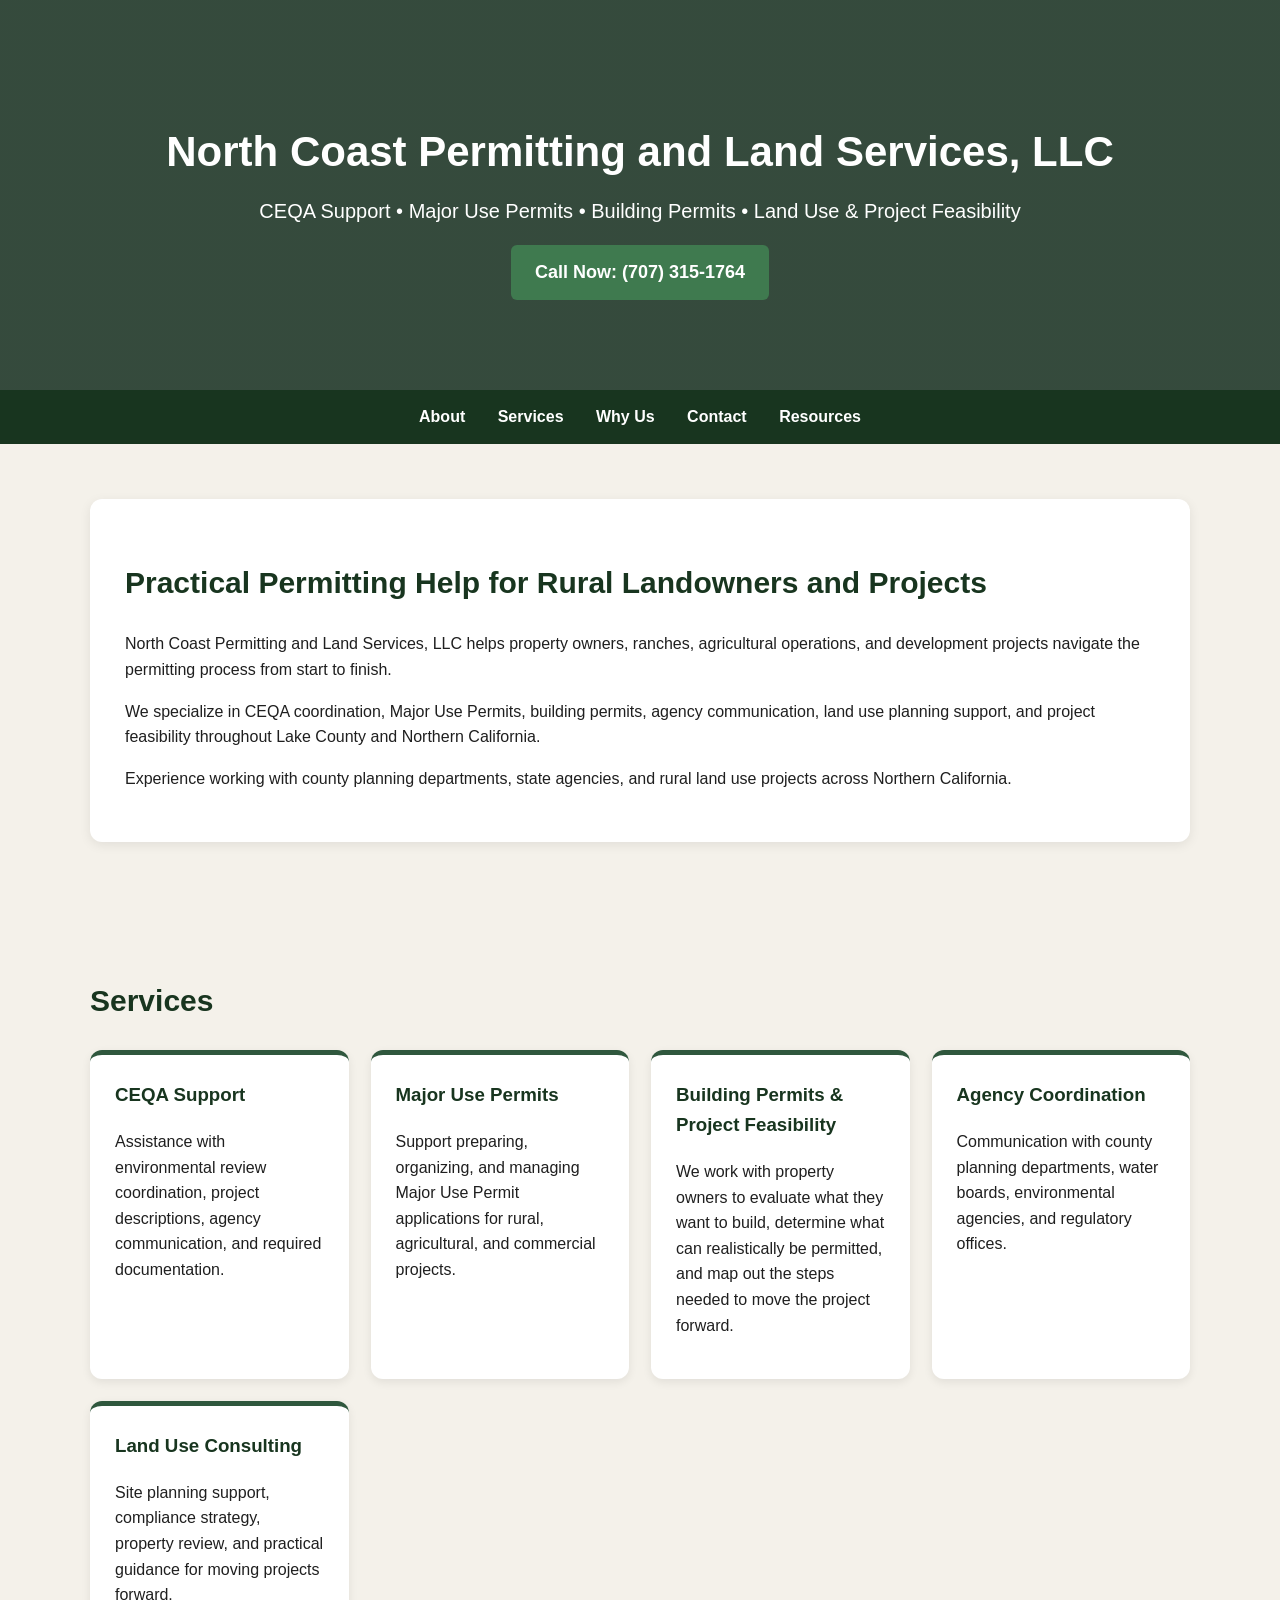
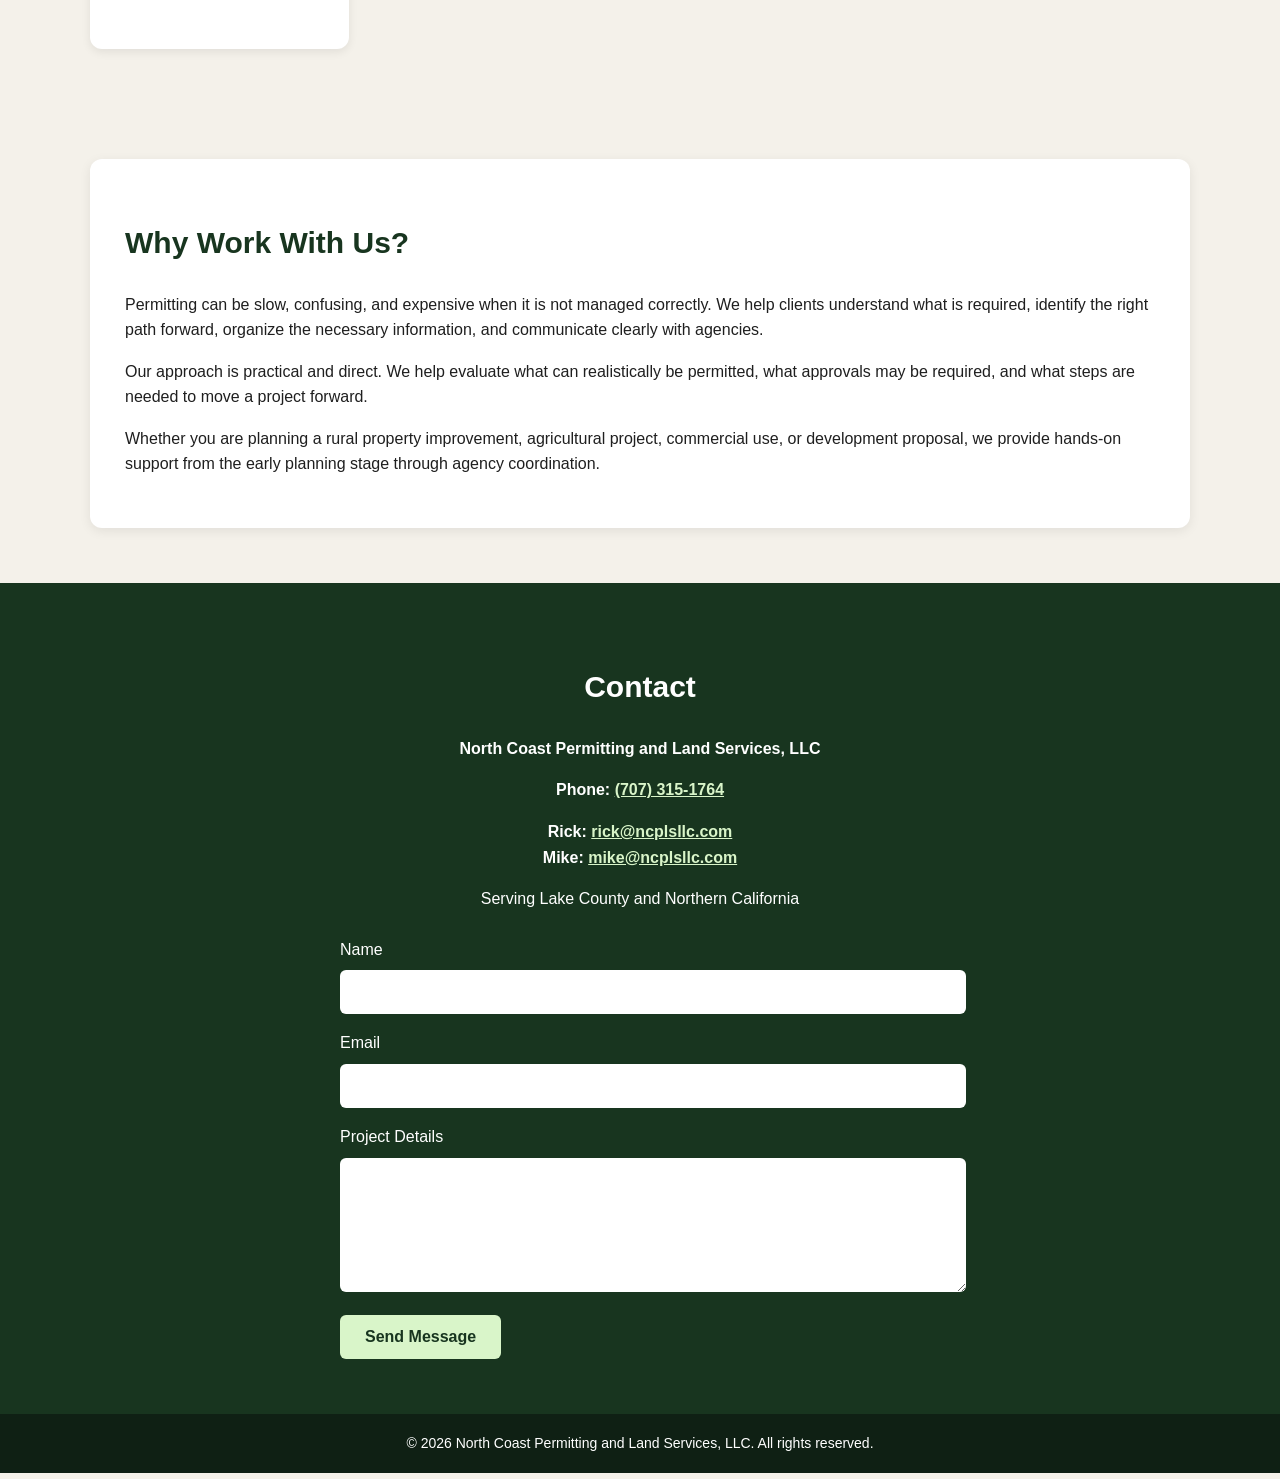
==== index.html @ c2a71815 "Update index.html" ====
<!DOCTYPE html>
<html lang="en">
<head>
  <meta charset="UTF-8" />
  <meta name="viewport" content="width=device-width, initial-scale=1.0" />
  <title>North Coast Permitting and Land Services, LLC</title>

  <style>
    body {
      margin: 0;
      font-family: Arial, sans-serif;
      color: #1f1f1f;
      background: #f4f1ea;
      line-height: 1.6;
    }

    header {
      background: linear-gradient(rgba(20,45,30,.85), rgba(20,45,30,.85)),
        url("https://images.unsplash.com/photo-1500530855697-b586d89ba3ee?auto=format&fit=crop&w=1600&q=80");
      background-size: cover;
      background-position: center;
      color: white;
      text-align: center;
      padding: 90px 20px;
    }

    header h1 {
      font-size: 42px;
      margin-bottom: 10px;
    }

    header p {
      font-size: 20px;
      max-width: 850px;
      margin: auto;
    }

    nav {
      background: #18351f;
      text-align: center;
      padding: 14px;
      position: sticky;
      top: 0;
      z-index: 10;
    }

    nav a {
      color: white;
      text-decoration: none;
      margin: 0 14px;
      font-weight: bold;
    }

    section {
      max-width: 1100px;
      margin: auto;
      padding: 55px 20px;
    }

    h2 {
      color: #18351f;
      font-size: 30px;
    }

    .box {
      background: white;
      padding: 35px;
      border-radius: 12px;
      box-shadow: 0 3px 12px rgba(0,0,0,.08);
    }

    .services {
      display: grid;
      grid-template-columns: repeat(auto-fit, minmax(240px, 1fr));
      gap: 22px;
      margin-top: 25px;
    }

    .card {
      background: white;
      padding: 25px;
      border-radius: 12px;
      box-shadow: 0 3px 10px rgba(0,0,0,.08);
      border-top: 5px solid #2f573d;
    }

    .card h3 {
      margin-top: 0;
      color: #18351f;
    }

    .button, .call-button {
      display: inline-block;
      color: white;
      padding: 13px 24px;
      border-radius: 6px;
      text-decoration: none;
      font-weight: bold;
      margin-top: 18px;
    }

    .button {
      background: #2f573d;
    }

    .call-button {
      background: #3f7a4f;
      font-size: 18px;
    }

    .contact {
      background: #18351f;
      color: white;
      text-align: center;
      max-width: none;
    }

    .contact h2 {
      color: white;
    }

    .contact a {
      color: #d9f5c9;
      font-weight: bold;
    }

    form {
      max-width: 600px;
      margin: 25px auto 0;
      text-align: left;
    }

    input, textarea {
      width: 100%;
      padding: 13px;
      margin: 8px 0 16px;
      border-radius: 6px;
      border: none;
      font-size: 16px;
    }

    button {
      background: #d9f5c9;
      color: #18351f;
      padding: 13px 25px;
      border: none;
      border-radius: 6px;
      font-weight: bold;
      cursor: pointer;
      font-size: 16px;
    }

    footer {
      background: #0f2014;
      color: white;
      text-align: center;
      padding: 18px;
      font-size: 14px;
    }
  </style>
</head>

<body>

  <header>
    <h1>North Coast Permitting and Land Services, LLC</h1>
    <p>CEQA Support • Major Use Permits • Building Permits • Land Use & Project Feasibility</p>
    <a class="call-button" href="tel:17073151764">Call Now: (707) 315-1764</a>
  </header>

  <nav>
    <a href="about.html">About</a>
    <a href="services.html">Services</a>
    <a href="why.html">Why Us</a>
    <a href="contact.html">Contact</a>
    <a href="resources.html">Resources</a>
  </nav>

  <section id="about">
    <div class="box">
      <h2>Practical Permitting Help for Rural Landowners and Projects</h2>
      <p>
        North Coast Permitting and Land Services, LLC helps property owners, ranches,
        agricultural operations, and development projects navigate the permitting process
        from start to finish.
      </p>
      <p>
        We specialize in CEQA coordination, Major Use Permits, building permits,
        agency communication, land use planning support, and project feasibility
        throughout Lake County and Northern California.
      </p>
      <p>
        Experience working with county planning departments, state agencies,
        and rural land use projects across Northern California.
      </p>
    </div>
  </section>

  <section id="services">
    <h2>Services</h2>

    <div class="services">

      <div class="card">
        <h3>CEQA Support</h3>
        <p>
          Assistance with environmental review coordination, project descriptions,
          agency communication, and required documentation.
        </p>
      </div>

      <div class="card">
        <h3>Major Use Permits</h3>
        <p>
          Support preparing, organizing, and managing Major Use Permit applications
          for rural, agricultural, and commercial projects.
        </p>
      </div>

      <div class="card">
        <h3>Building Permits & Project Feasibility</h3>
        <p>
          We work with property owners to evaluate what they want to build,
          determine what can realistically be permitted, and map out the steps
          needed to move the project forward.
        </p>
      </div>

      <div class="card">
        <h3>Agency Coordination</h3>
        <p>
          Communication with county planning departments, water boards,
          environmental agencies, and regulatory offices.
        </p>
      </div>

      <div class="card">
        <h3>Land Use Consulting</h3>
        <p>
          Site planning support, compliance strategy, property review,
          and practical guidance for moving projects forward.
        </p>
      </div>

    </div>
  </section>

  <section id="why">
    <div class="box">
      <h2>Why Work With Us?</h2>
      <p>
        Permitting can be slow, confusing, and expensive when it is not managed correctly.
        We help clients understand what is required, identify the right path forward,
        organize the necessary information, and communicate clearly with agencies.
      </p>
      <p>
        Our approach is practical and direct. We help evaluate what can realistically be
        permitted, what approvals may be required, and what steps are needed to move a
        project forward.
      </p>
      <p>
        Whether you are planning a rural property improvement, agricultural project,
        commercial use, or development proposal, we provide hands-on support from the
        early planning stage through agency coordination.
      </p>
    </div>
  </section>

  <section id="contact" class="contact">
    <h2>Contact</h2>
    <p><strong>North Coast Permitting and Land Services, LLC</strong></p>

    <p>
      <strong>Phone:</strong>
      <a href="tel:17073151764">(707) 315-1764</a>
    </p>

    <p>
      <strong>Rick:</strong>
      <a href="mailto:rick@ncplsllc.com">rick@ncplsllc.com</a><br>

      <strong>Mike:</strong>
      <a href="mailto:mike@ncplsllc.com">mike@ncplsllc.com</a>
    </p>

    <p>Serving Lake County and Northern California</p>

    <form action="mailto:rick@ncplsllc.com" method="post" enctype="text/plain">
      <label>Name</label>
      <input type="text" name="name" required>

      <label>Email</label>
      <input type="email" name="email" required>

      <label>Project Details</label>
      <textarea name="message" rows="6" required></textarea>

      <button type="submit">Send Message</button>
    </form>
  </section>

  <footer>
    © 2026 North Coast Permitting and Land Services, LLC. All rights reserved.
  </footer>

</body>
</html>
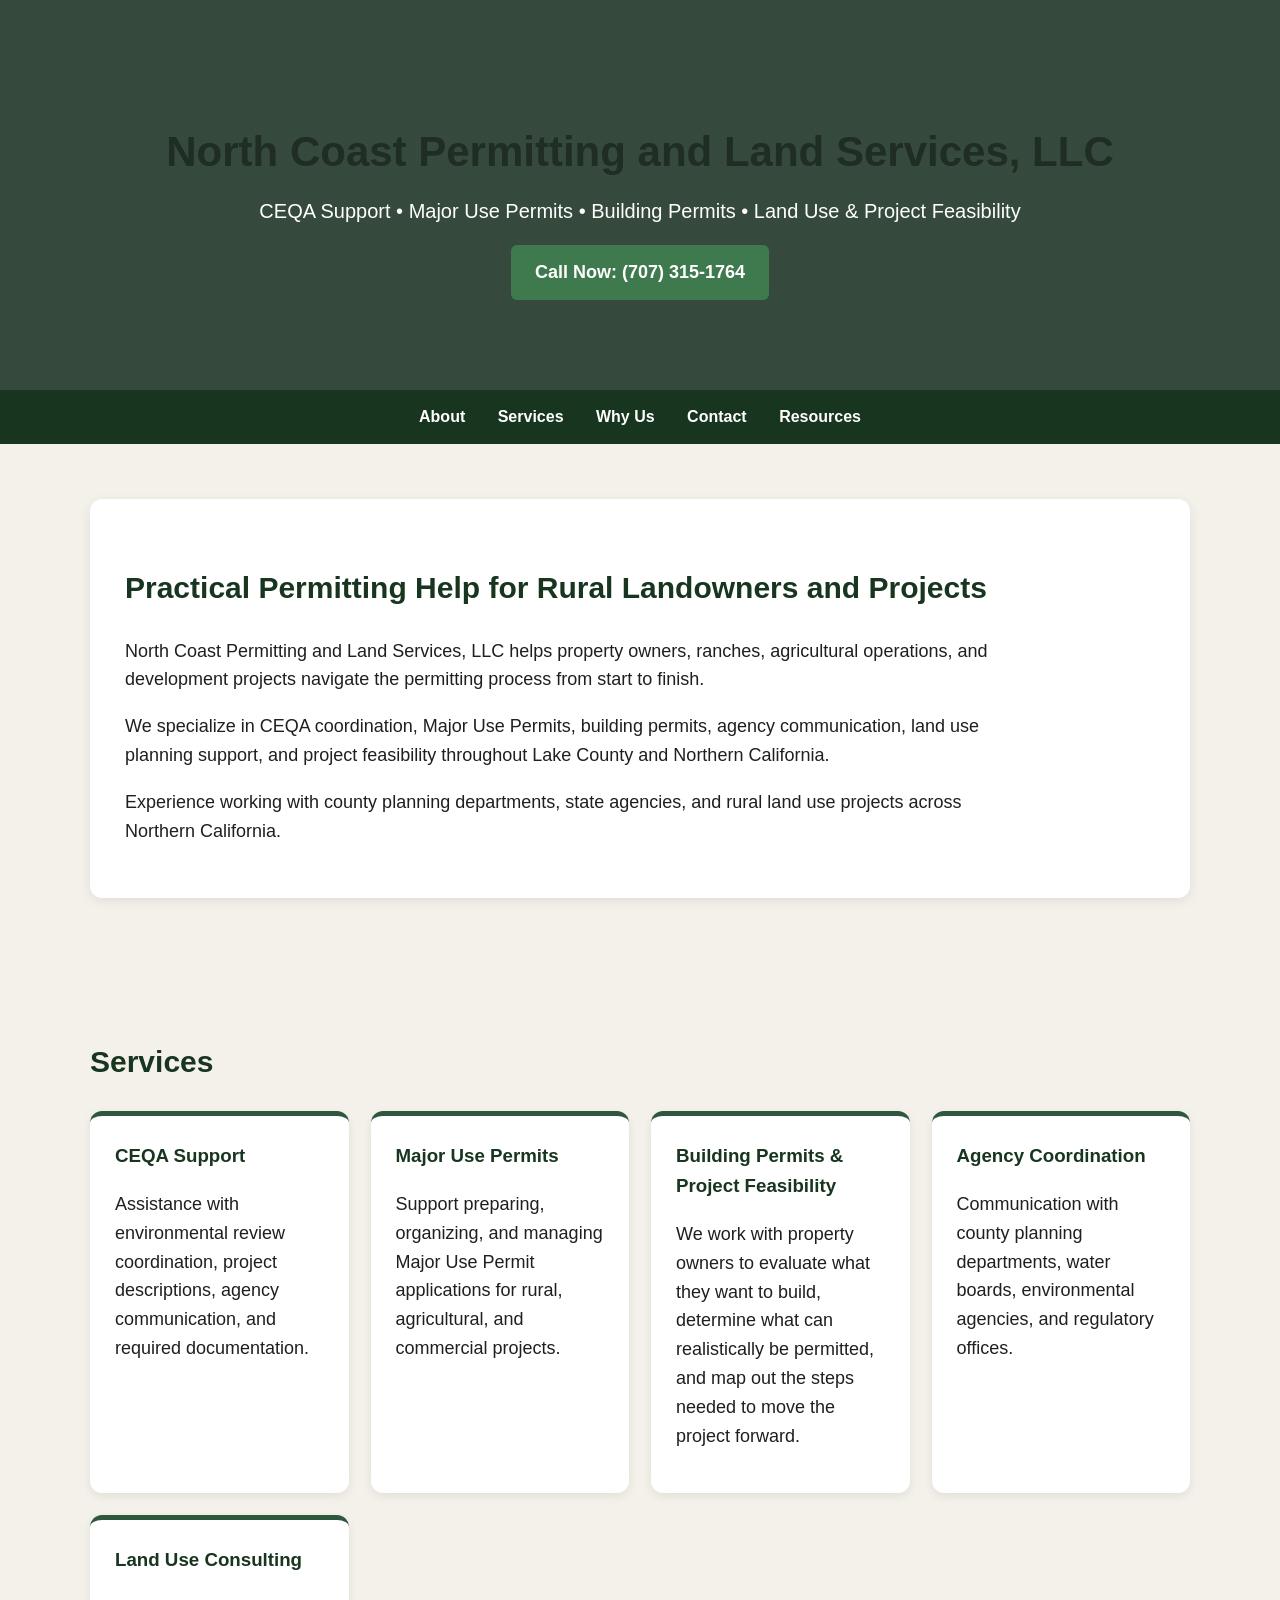
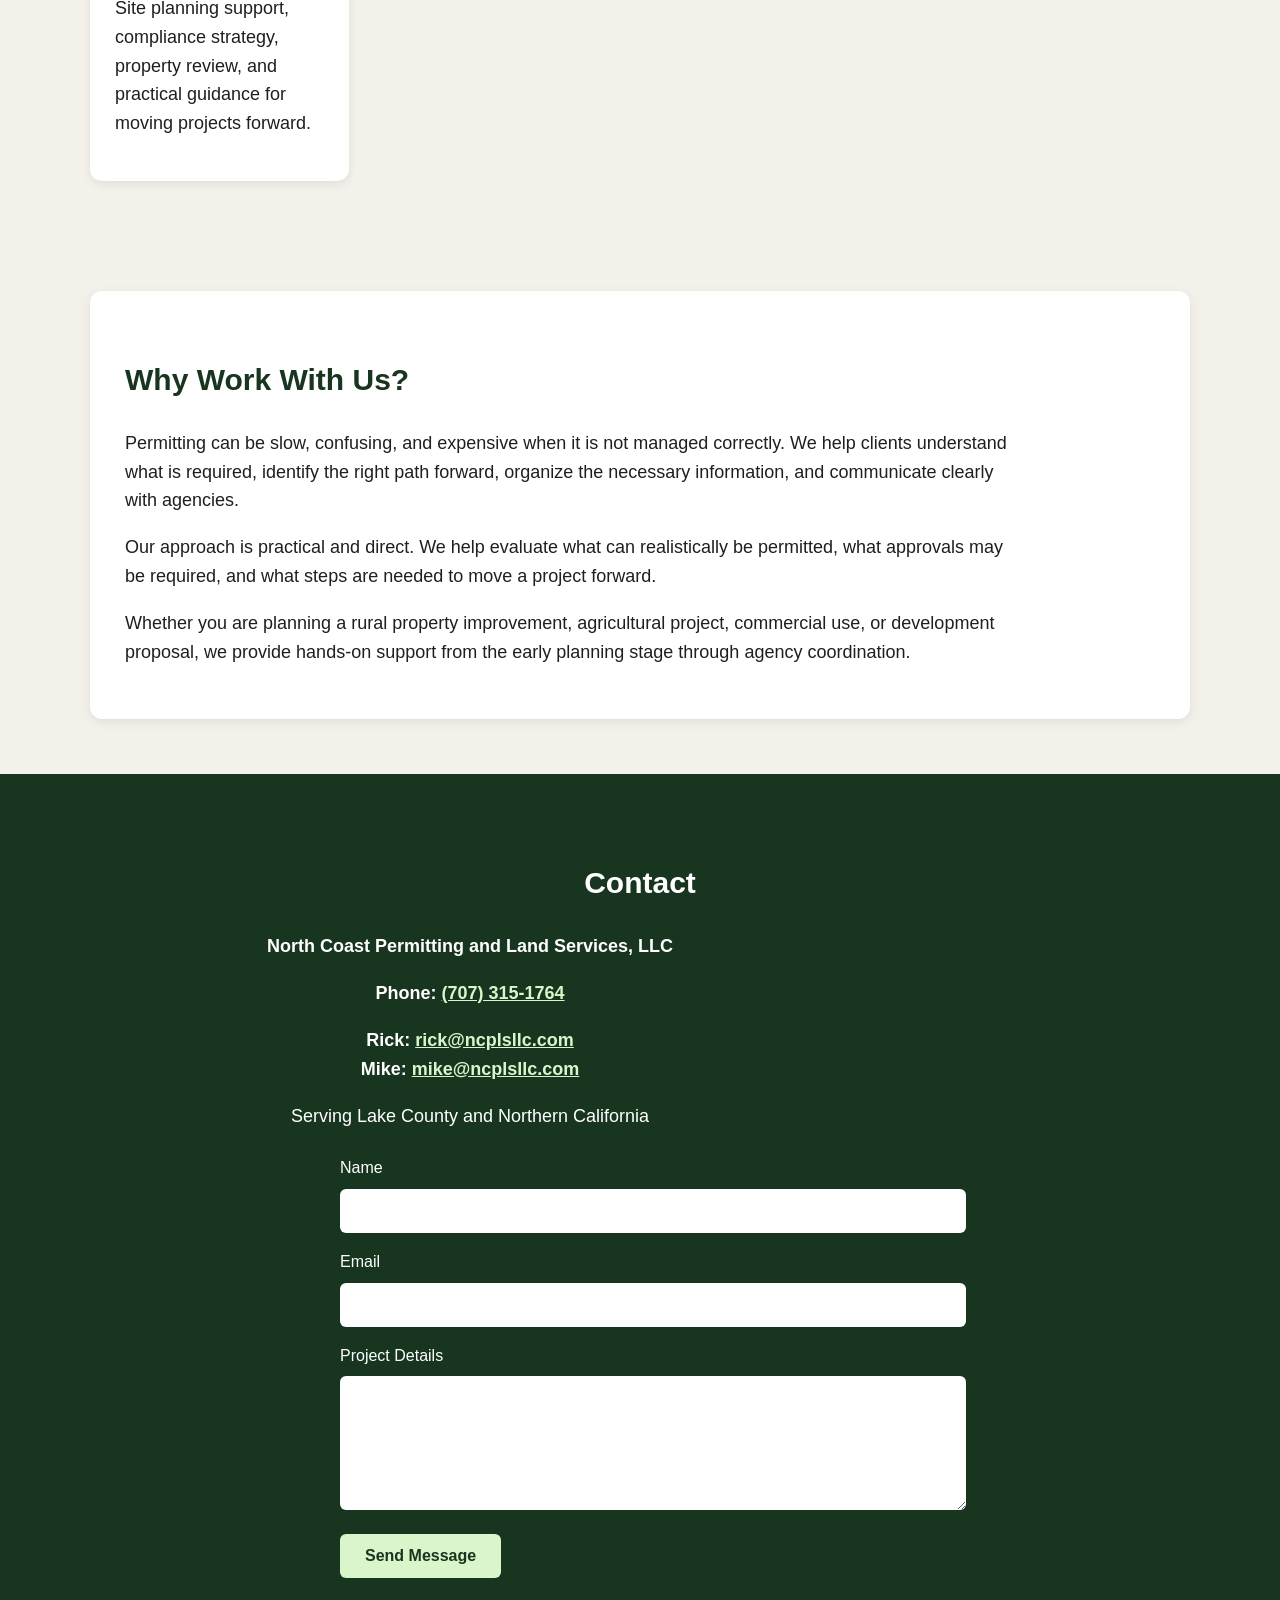
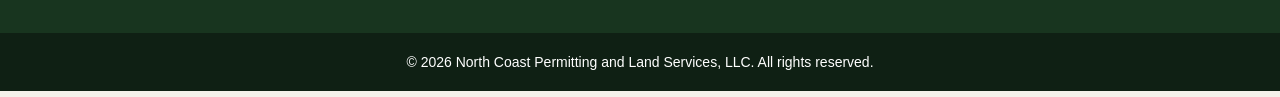
==== commit 2658dd59: "Update index.html" ====
--- a/index.html
+++ b/index.html
@@ -4,7 +4,8 @@
   <meta charset="UTF-8" />
   <meta name="viewport" content="width=device-width, initial-scale=1.0" />
   <title>North Coast Permitting and Land Services, LLC</title>
-
+<link rel="stylesheet" href="style.css">
+  
   <style>
     body {
       margin: 0;
--- a/style.css
+++ b/style.css
@@ -0,0 +1,66 @@
+body {
+  margin: 0;
+  font-family: Arial, Helvetica, sans-serif;
+  background: #f5f3ef;
+  color: #222;
+  line-height: 1.6;
+}
+
+nav {
+  background: #1f2d24;
+  padding: 16px;
+  text-align: center;
+}
+
+nav a {
+  color: white;
+  text-decoration: none;
+  margin: 0 12px;
+  font-weight: bold;
+}
+
+nav a:hover {
+  text-decoration: underline;
+}
+
+h1 {
+  color: #1f2d24;
+  font-size: 42px;
+  margin-bottom: 10px;
+}
+
+h2 {
+  color: #2f4a39;
+  margin-top: 30px;
+}
+
+p {
+  font-size: 18px;
+  max-width: 900px;
+}
+
+a {
+  color: #2f5f3f;
+}
+
+section,
+main {
+  max-width: 1000px;
+  margin: auto;
+  padding: 40px 22px;
+}
+
+button,
+.button {
+  display: inline-block;
+  background: #2f5f3f;
+  color: white;
+  padding: 12px 20px;
+  border-radius: 6px;
+  text-decoration: none;
+  font-weight: bold;
+}
+
+.button:hover {
+  background: #244b32;
+}
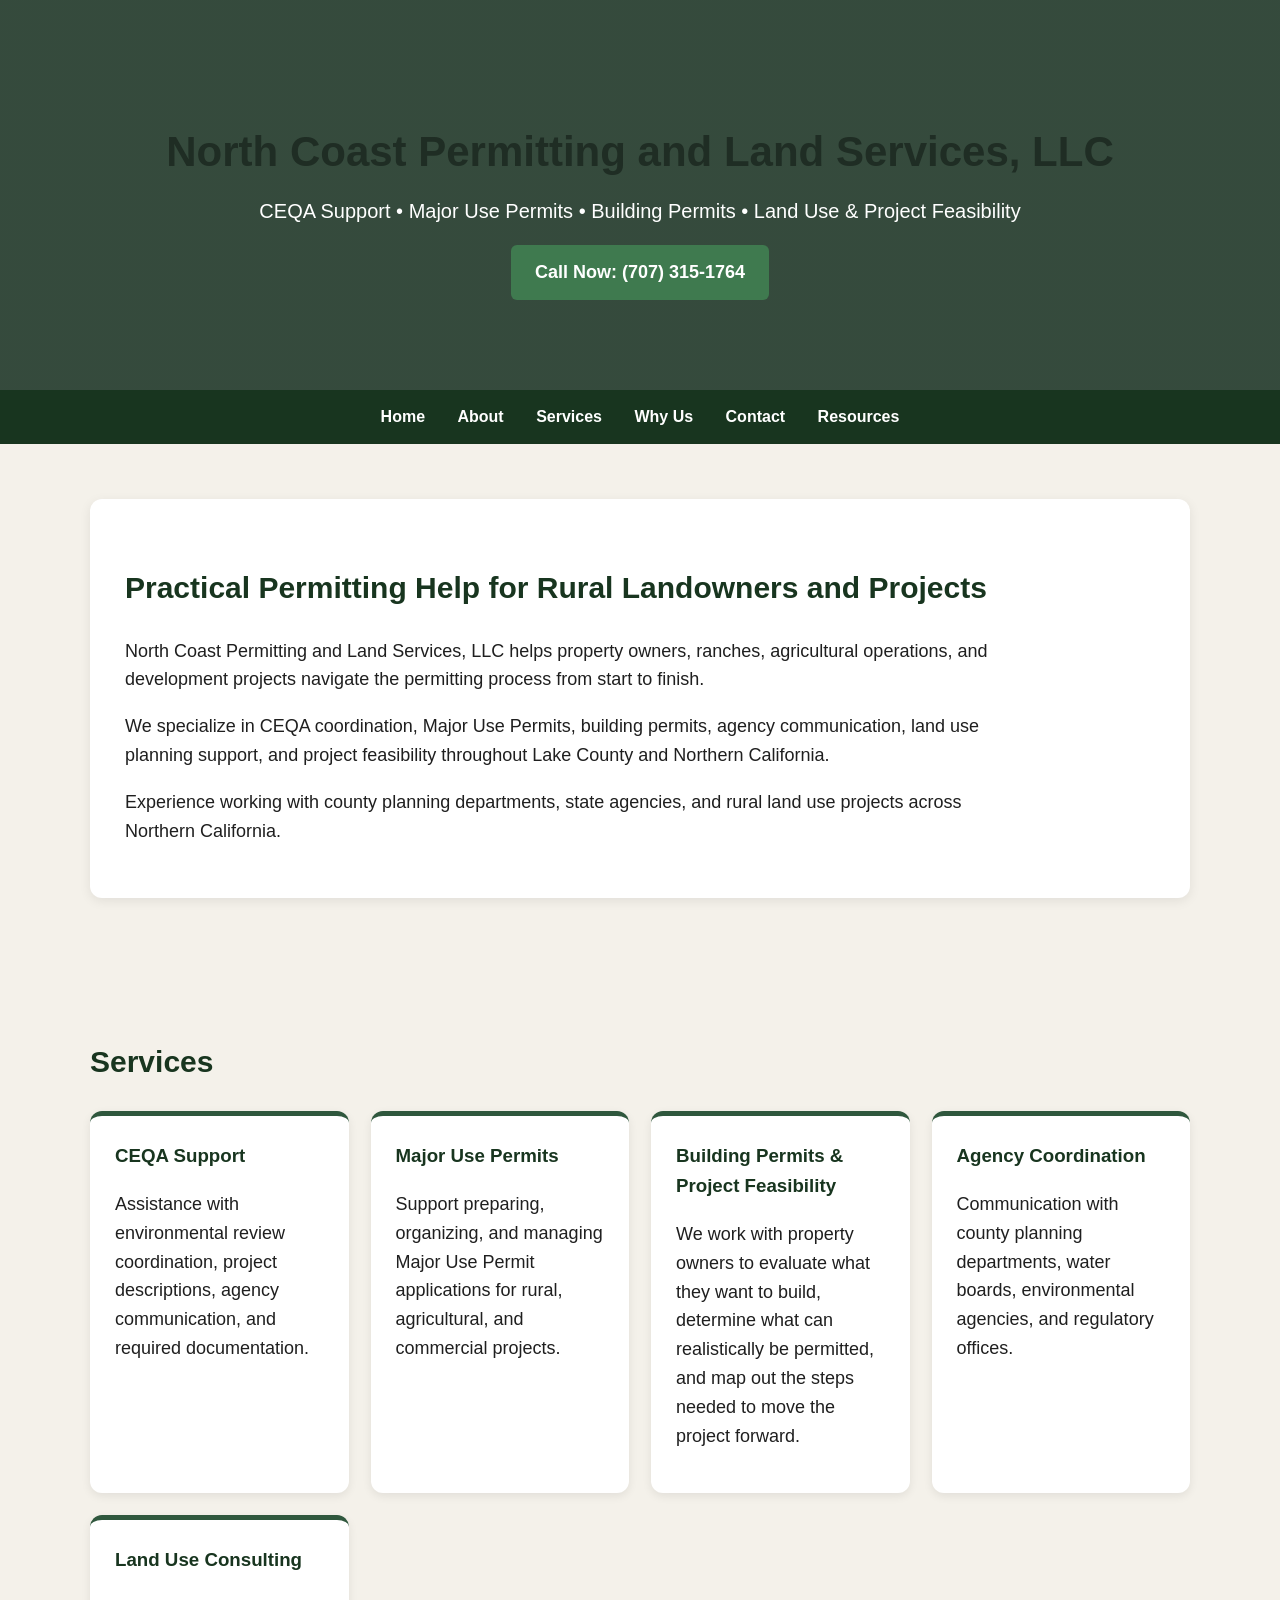
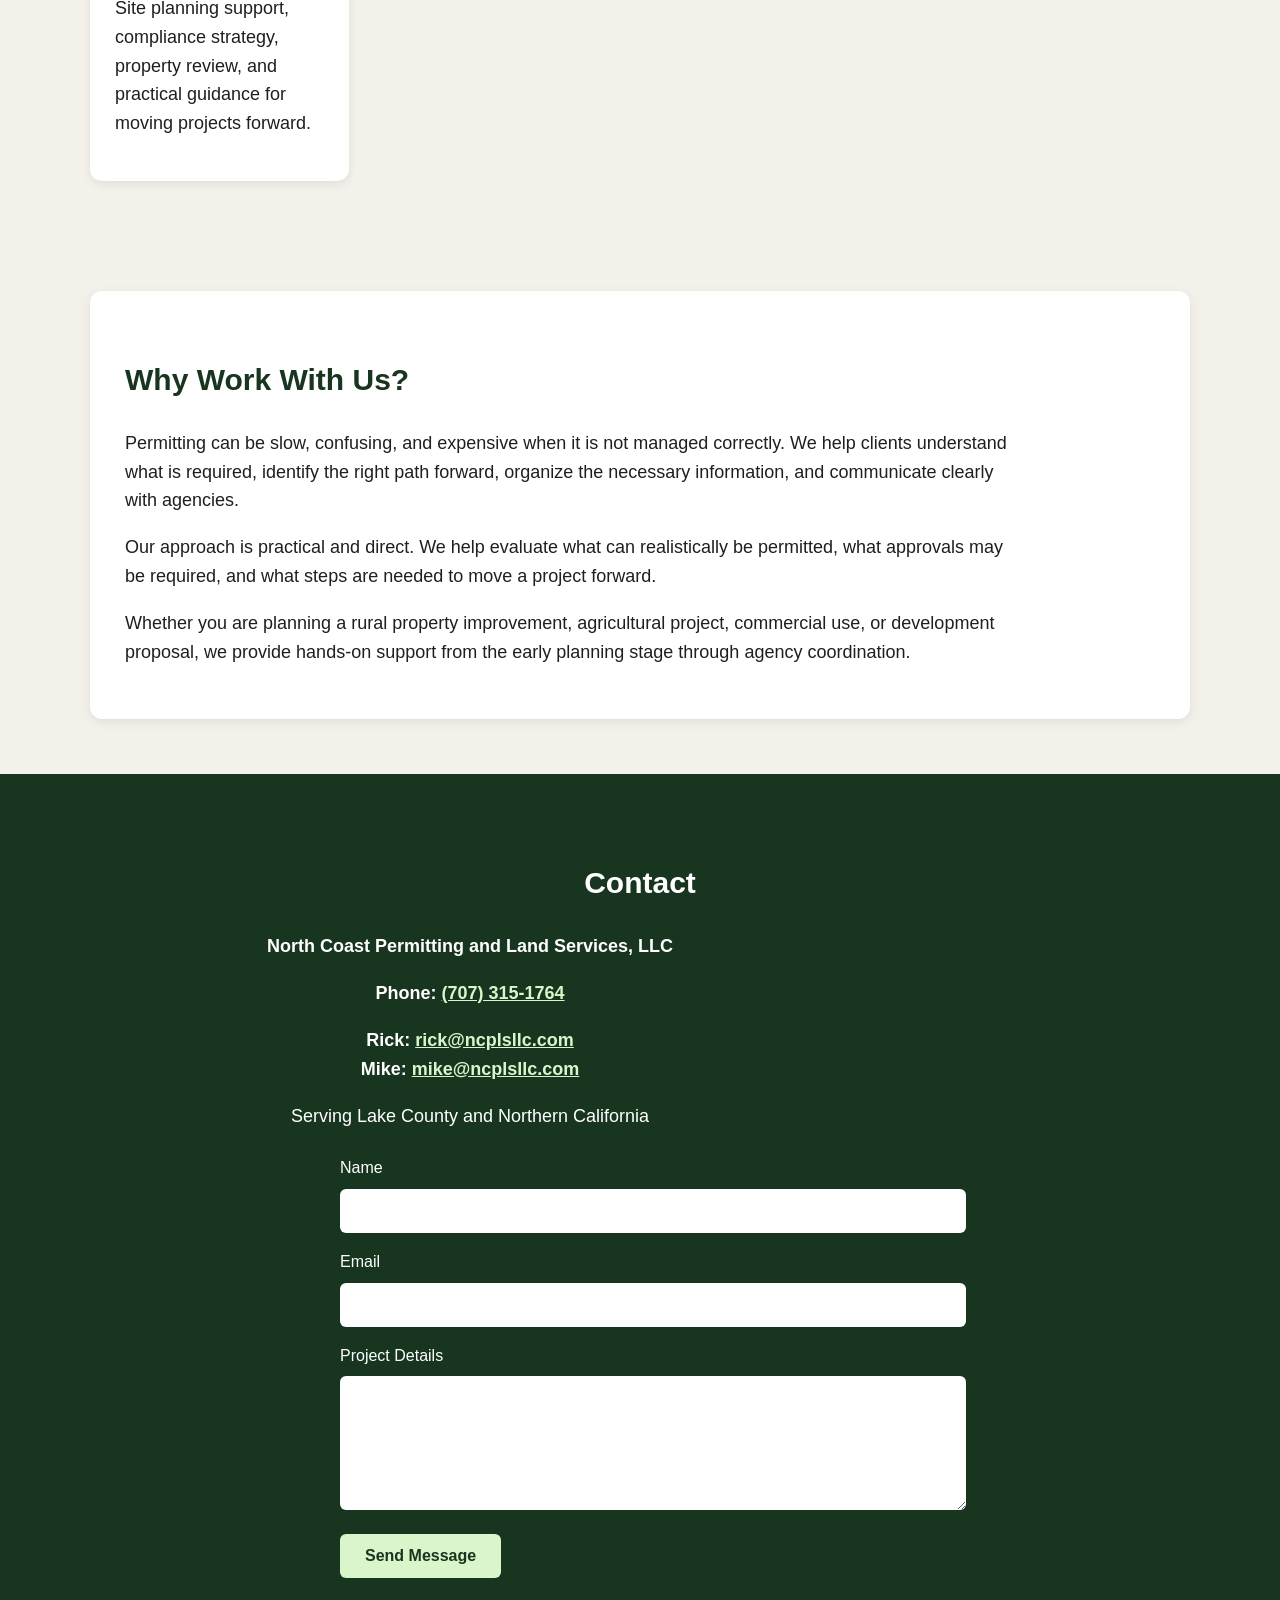
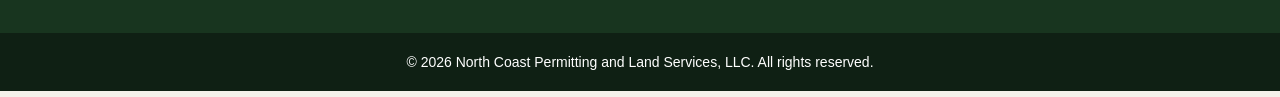
==== commit 4c44749d: "Update index.html" ====
--- a/index.html
+++ b/index.html
@@ -170,6 +170,7 @@
   </header>
 
   <nav>
+    <a href="index.html">Home</a>
     <a href="about.html">About</a>
     <a href="services.html">Services</a>
     <a href="why.html">Why Us</a>
--- a/style.css
+++ b/style.css
@@ -63,4 +63,29 @@
 
 .button:hover {
   background: #244b32;
+}
+.content-box {
+  background: white;
+  padding: 30px;
+  border-radius: 10px;
+  margin-bottom: 30px;
+  box-shadow: 0 2px 10px rgba(0,0,0,0.08);
+}
+
+.page-header {
+  background: #2f4a39;
+  color: white;
+  padding: 60px 20px;
+  text-align: center;
+}
+
+.page-header h1 {
+  margin: 0;
+  color: white;
+}
+
+main {
+  max-width: 1000px;
+  margin: auto;
+  padding: 40px 20px;
 }
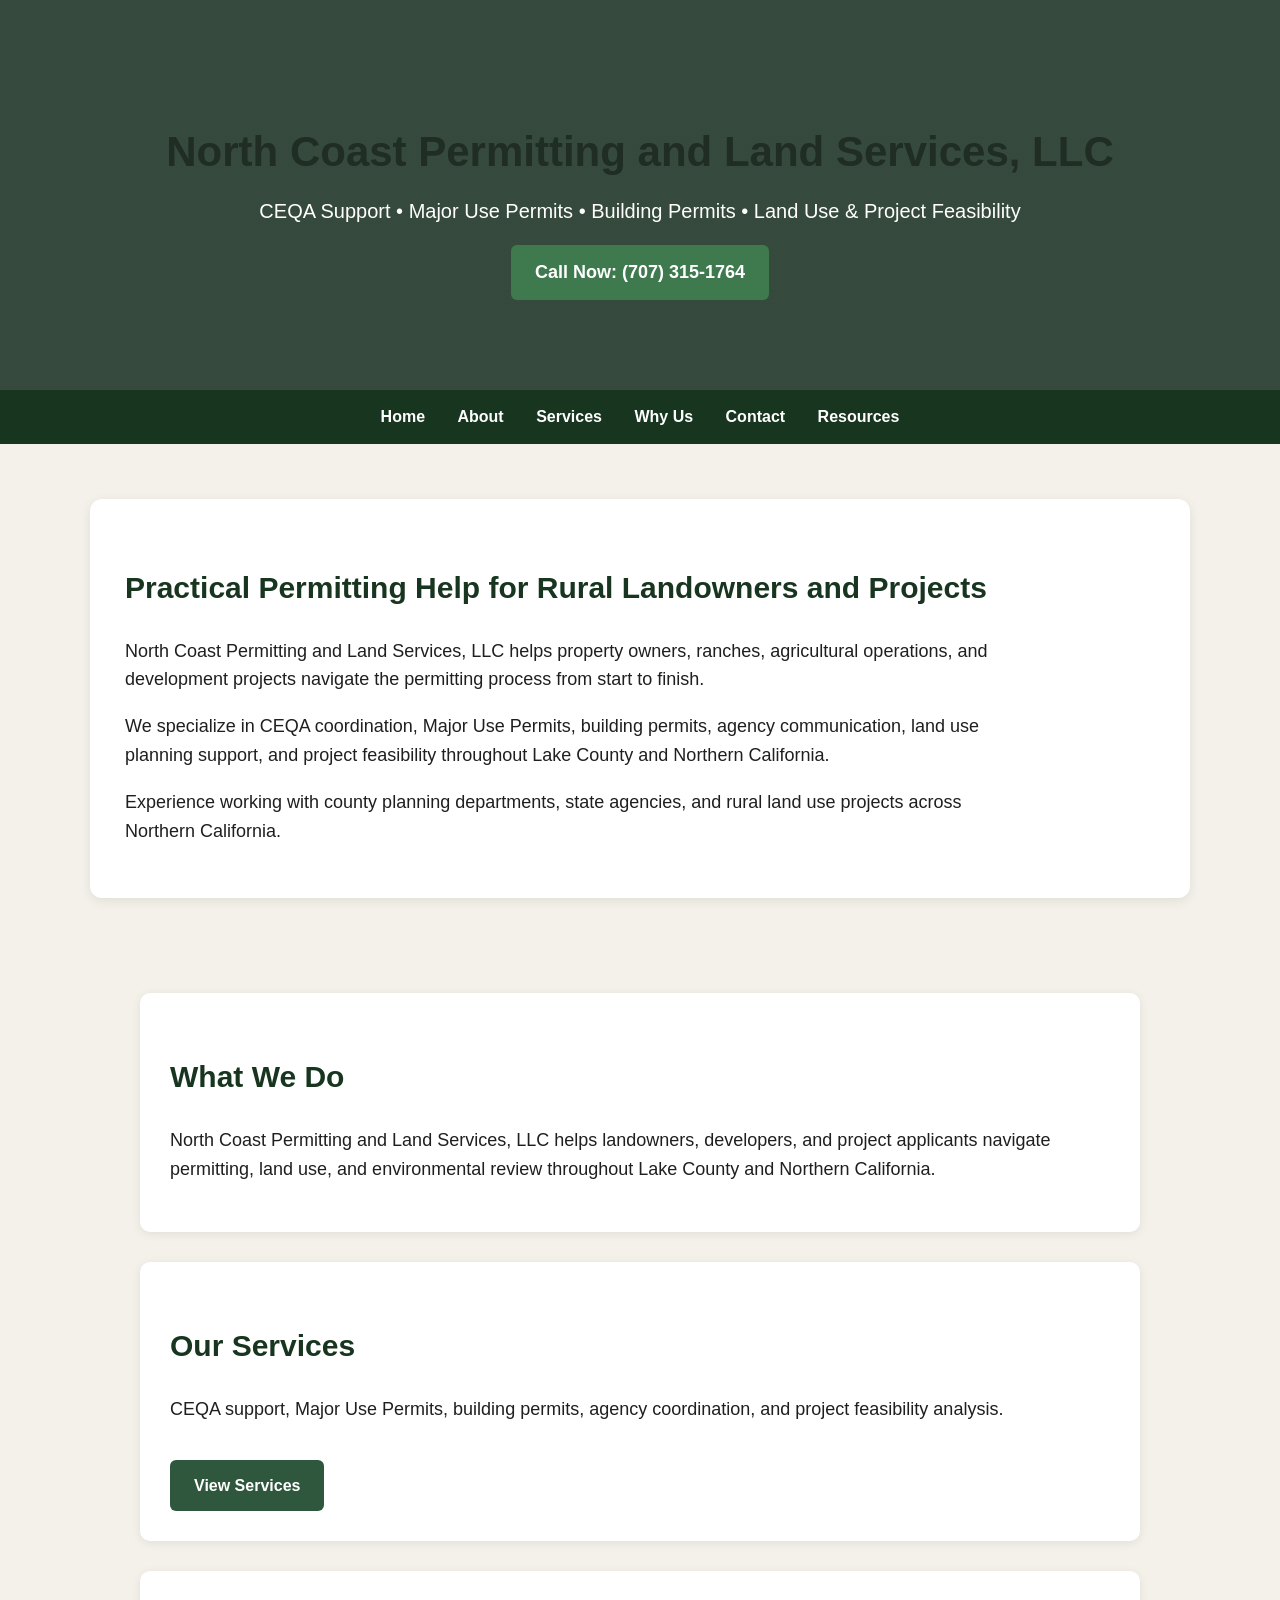
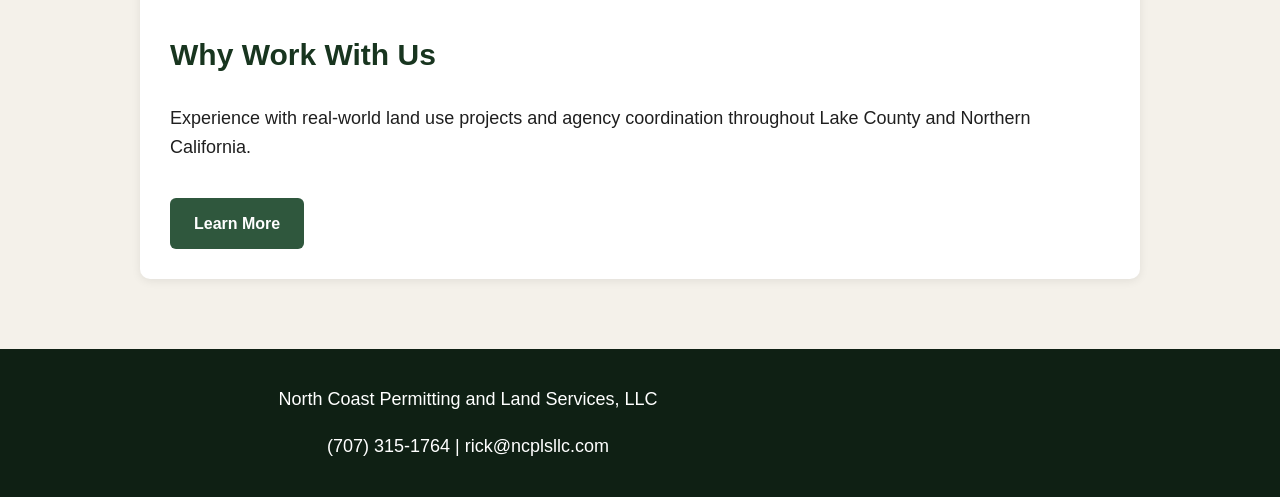
==== commit 8e31f196: "Update index.html" ====
--- a/index.html
+++ b/index.html
@@ -198,112 +198,43 @@
     </div>
   </section>
 
-  <section id="services">
-    <h2>Services</h2>
-
-    <div class="services">
-
-      <div class="card">
-        <h3>CEQA Support</h3>
-        <p>
-          Assistance with environmental review coordination, project descriptions,
-          agency communication, and required documentation.
-        </p>
-      </div>
-
-      <div class="card">
-        <h3>Major Use Permits</h3>
-        <p>
-          Support preparing, organizing, and managing Major Use Permit applications
-          for rural, agricultural, and commercial projects.
-        </p>
-      </div>
-
-      <div class="card">
-        <h3>Building Permits & Project Feasibility</h3>
-        <p>
-          We work with property owners to evaluate what they want to build,
-          determine what can realistically be permitted, and map out the steps
-          needed to move the project forward.
-        </p>
-      </div>
-
-      <div class="card">
-        <h3>Agency Coordination</h3>
-        <p>
-          Communication with county planning departments, water boards,
-          environmental agencies, and regulatory offices.
-        </p>
-      </div>
-
-      <div class="card">
-        <h3>Land Use Consulting</h3>
-        <p>
-          Site planning support, compliance strategy, property review,
-          and practical guidance for moving projects forward.
-        </p>
-      </div>
-
-    </div>
-  </section>
-
-  <section id="why">
-    <div class="box">
-      <h2>Why Work With Us?</h2>
-      <p>
-        Permitting can be slow, confusing, and expensive when it is not managed correctly.
-        We help clients understand what is required, identify the right path forward,
-        organize the necessary information, and communicate clearly with agencies.
-      </p>
-      <p>
-        Our approach is practical and direct. We help evaluate what can realistically be
-        permitted, what approvals may be required, and what steps are needed to move a
-        project forward.
-      </p>
-      <p>
-        Whether you are planning a rural property improvement, agricultural project,
-        commercial use, or development proposal, we provide hands-on support from the
-        early planning stage through agency coordination.
-      </p>
-    </div>
-  </section>
-
-  <section id="contact" class="contact">
-    <h2>Contact</h2>
-    <p><strong>North Coast Permitting and Land Services, LLC</strong></p>
-
-    <p>
-      <strong>Phone:</strong>
-      <a href="tel:17073151764">(707) 315-1764</a>
-    </p>
-
-    <p>
-      <strong>Rick:</strong>
-      <a href="mailto:rick@ncplsllc.com">rick@ncplsllc.com</a><br>
-
-      <strong>Mike:</strong>
-      <a href="mailto:mike@ncplsllc.com">mike@ncplsllc.com</a>
-    </p>
-
-    <p>Serving Lake County and Northern California</p>
-
-    <form action="mailto:rick@ncplsllc.com" method="post" enctype="text/plain">
-      <label>Name</label>
-      <input type="text" name="name" required>
-
-      <label>Email</label>
-      <input type="email" name="email" required>
-
-      <label>Project Details</label>
-      <textarea name="message" rows="6" required></textarea>
-
-      <button type="submit">Send Message</button>
-    </form>
-  </section>
-
-  <footer>
-    © 2026 North Coast Permitting and Land Services, LLC. All rights reserved.
-  </footer>
+<main>
+
+<div class="content-box">
+  <h2>What We Do</h2>
+  <p>
+    North Coast Permitting and Land Services, LLC helps landowners,
+    developers, and project applicants navigate permitting, land use,
+    and environmental review throughout Lake County and Northern California.
+  </p>
+</div>
+
+<div class="content-box">
+  <h2>Our Services</h2>
+  <p>
+    CEQA support, Major Use Permits, building permits, agency coordination,
+    and project feasibility analysis.
+  </p>
+
+  <a class="button" href="services.html">View Services</a>
+</div>
+
+<div class="content-box">
+  <h2>Why Work With Us</h2>
+  <p>
+    Experience with real-world land use projects and agency coordination
+    throughout Lake County and Northern California.
+  </p>
+
+  <a class="button" href="why.html">Learn More</a>
+</div>
+
+</main>
+
+<footer>
+  <p>North Coast Permitting and Land Services, LLC</p>
+  <p>(707) 315-1764 | rick@ncplsllc.com</p>
+</footer>
 
 </body>
 </html>
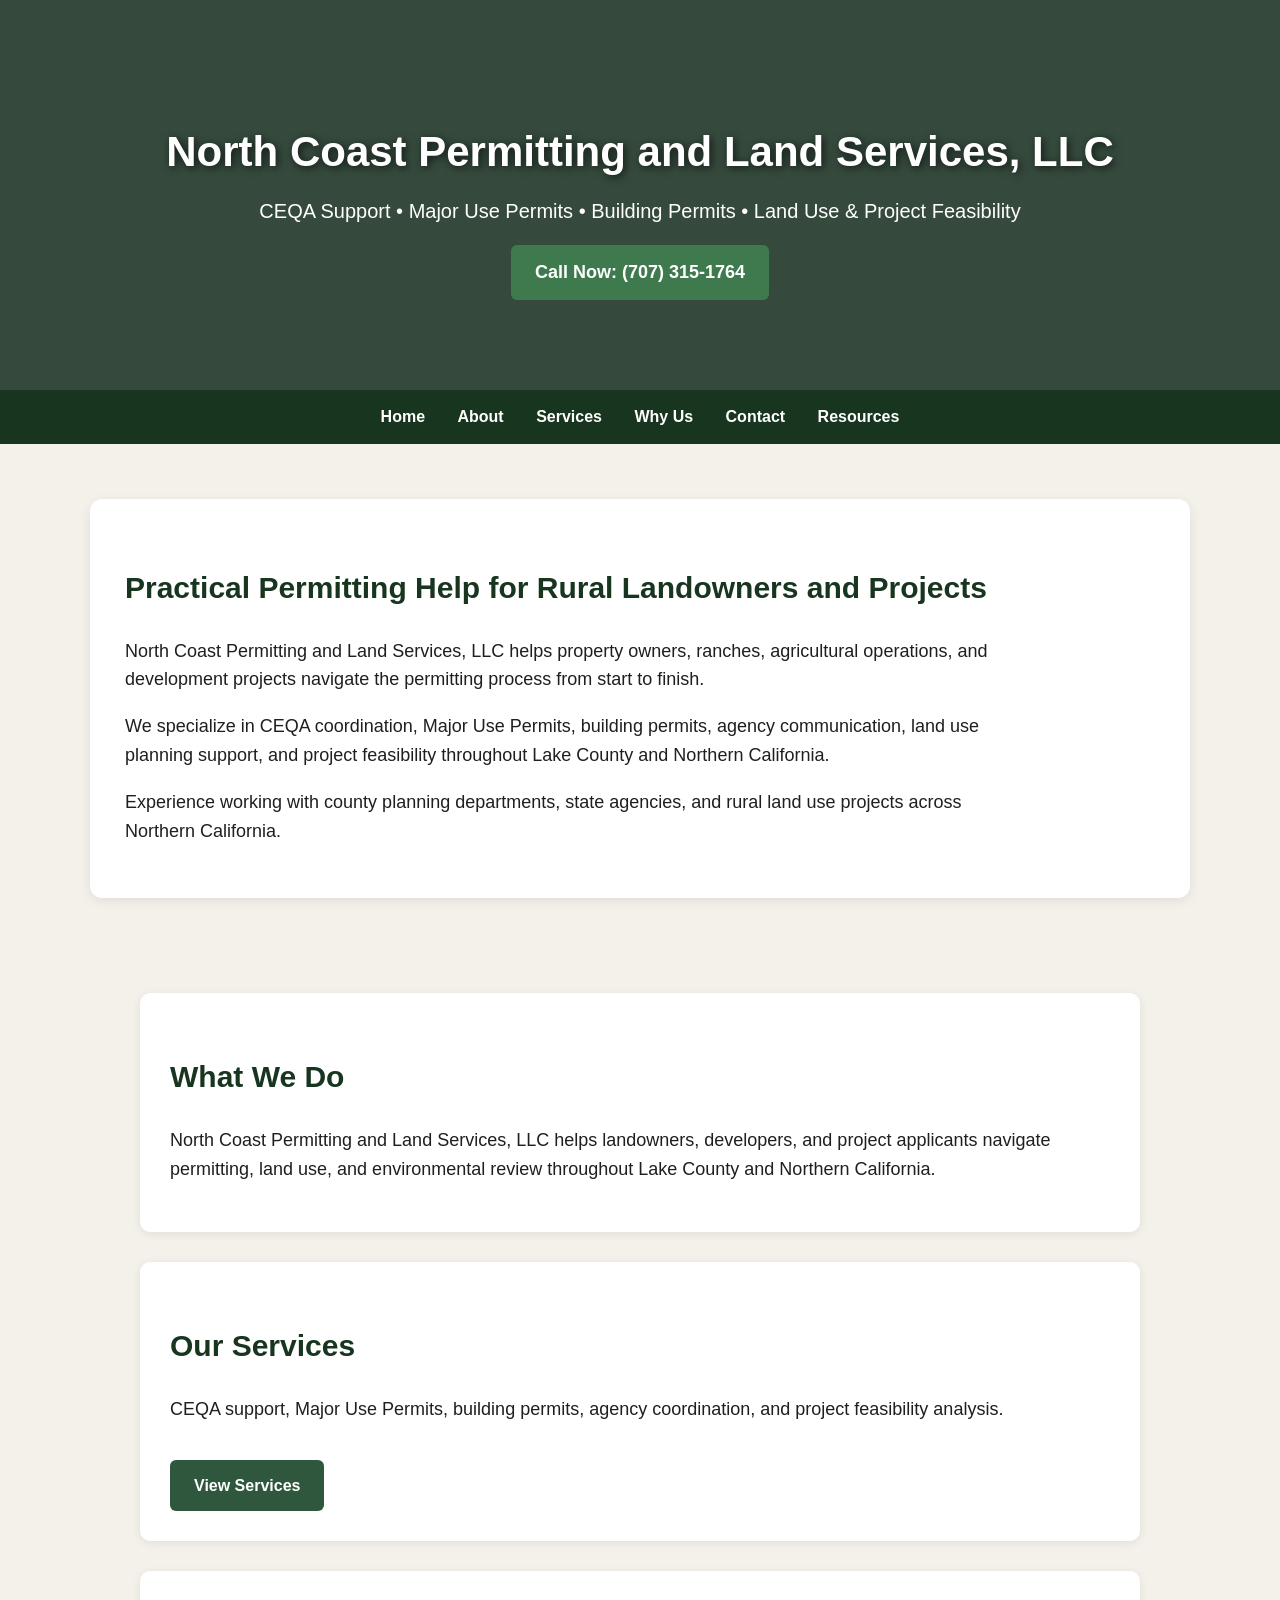
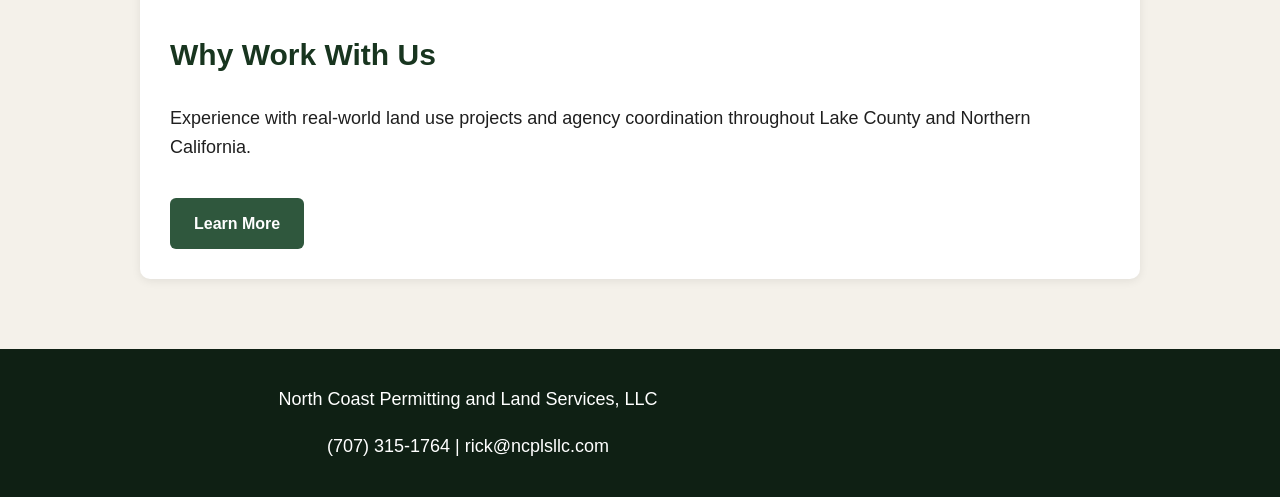
==== commit 03b423e1: "Update index.html" ====
--- a/index.html
+++ b/index.html
@@ -3,8 +3,10 @@
 <head>
   <meta charset="UTF-8" />
   <meta name="viewport" content="width=device-width, initial-scale=1.0" />
-  <title>North Coast Permitting and Land Services, LLC</title>
-<link rel="stylesheet" href="style.css">
+  <title>North Coast Permitting and Land Services | CEQA & Land Use Consulting</title>
+  <meta name="description" content="North Coast Permitting and Land Services provides CEQA support, major use permits, building permits, land use consulting, and project feasibility services throughout Lake County and Northern California.">
+<meta name="google-site-verification" content="307tuQZEAaYlNeqH4AMfvj3RNAjLBC03NH2K_YIumXk" />
+  <link rel="stylesheet" href="style.css">
   
   <style>
     body {
@@ -17,7 +19,7 @@
 
     header {
       background: linear-gradient(rgba(20,45,30,.85), rgba(20,45,30,.85)),
-        url("https://images.unsplash.com/photo-1500530855697-b586d89ba3ee?auto=format&fit=crop&w=1600&q=80");
+        url("IMG_6145.png");
       background-size: cover;
       background-position: center;
       color: white;
@@ -28,6 +30,8 @@
     header h1 {
       font-size: 42px;
       margin-bottom: 10px;
+      color: white;
+      text-shadow: 2px 2px 8px rgba(0,0,0,0.7);
     }
 
     header p {
--- a/style.css
+++ b/style.css
@@ -1,4 +1,4 @@
-body {
+no body {
   margin: 0;
   font-family: Arial, Helvetica, sans-serif;
   background: #f5f3ef;
@@ -88,4 +88,44 @@
   max-width: 1000px;
   margin: auto;
   padding: 40px 20px;
+}
+form {
+  display: flex;
+  flex-direction: column;
+  gap: 12px;
+  margin-top: 20px;
+}
+
+label {
+  font-weight: bold;
+  margin-top: 10px;
+}
+
+input,
+textarea {
+  width: 100%;
+  padding: 12px;
+  border: 1px solid #ccc;
+  border-radius: 6px;
+  font-size: 16px;
+  box-sizing: border-box;
+}
+
+textarea {
+  resize: vertical;
+}
+
+button[type="submit"] {
+  background: #2f5f3f;
+  color: white;
+  border: none;
+  padding: 14px;
+  border-radius: 6px;
+  font-size: 16px;
+  font-weight: bold;
+  cursor: pointer;
+}
+
+button[type="submit"]:hover {
+  background: #244b32;
 }
